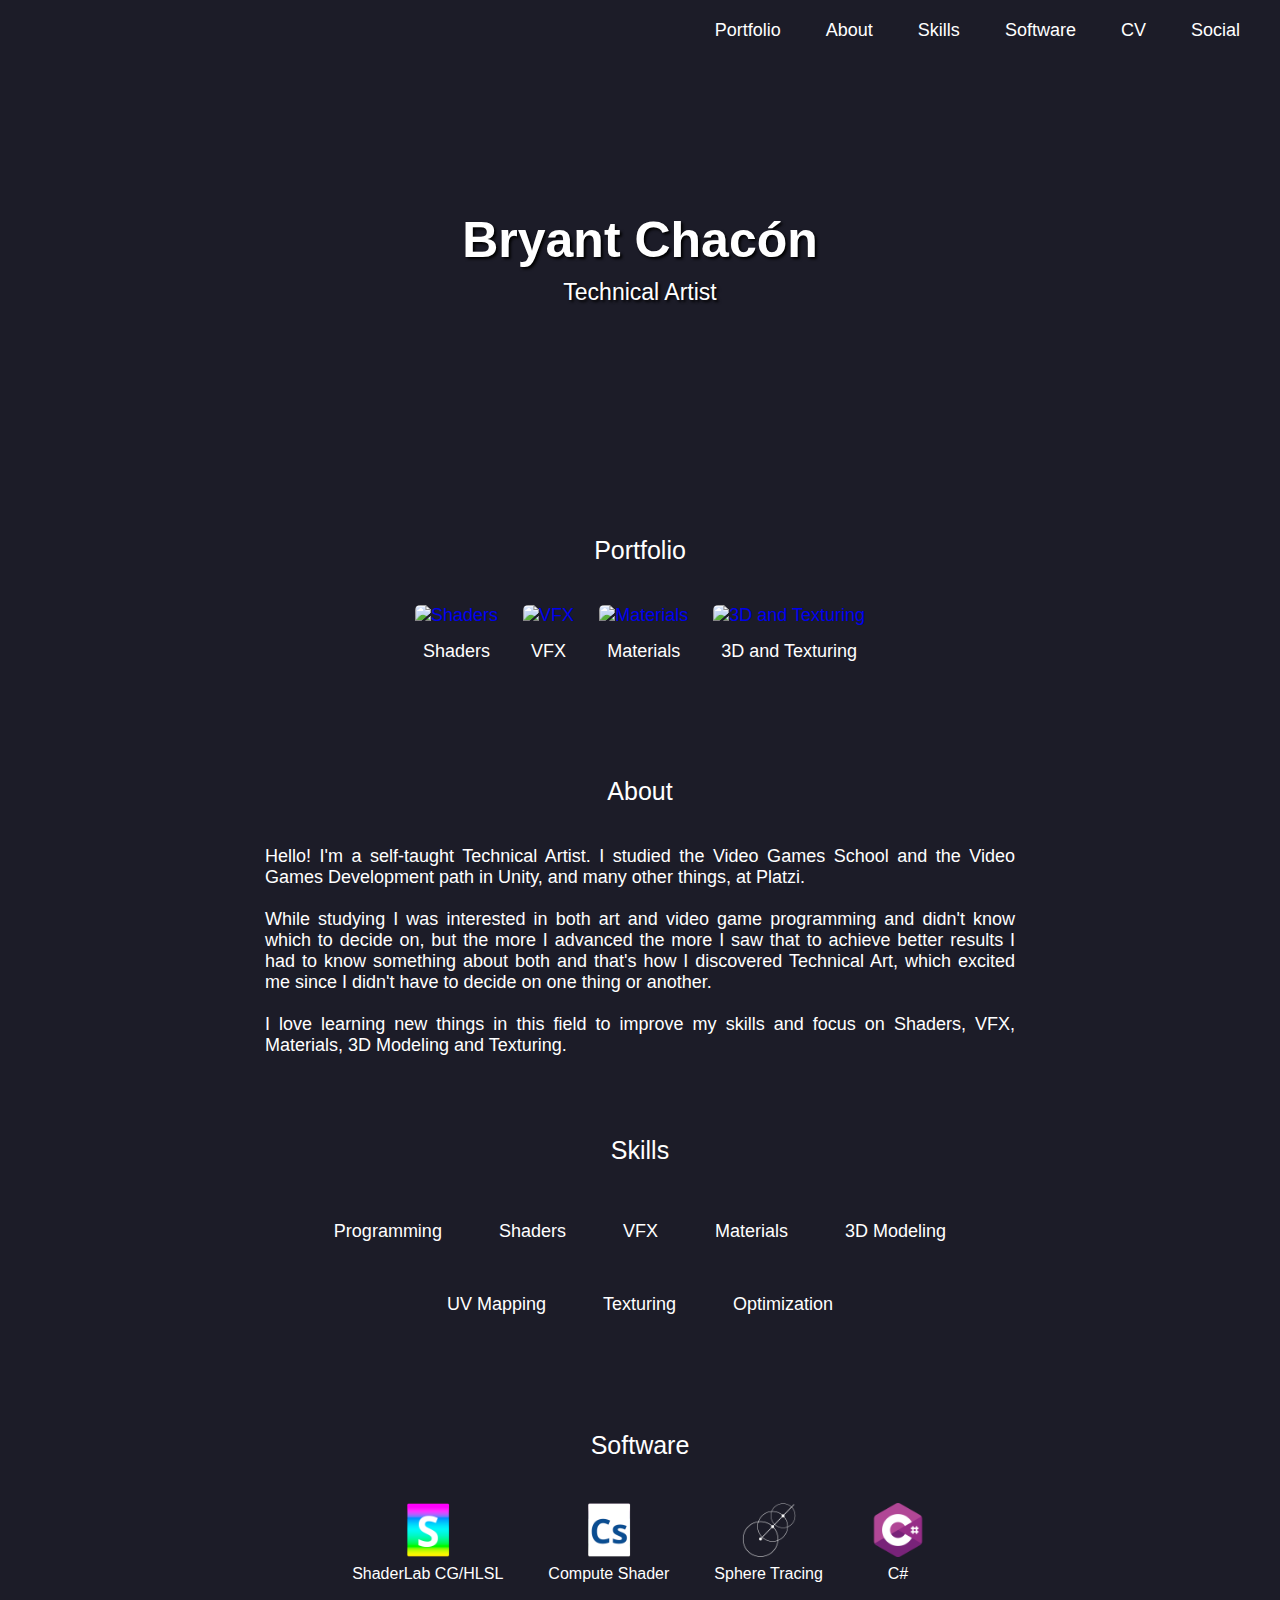
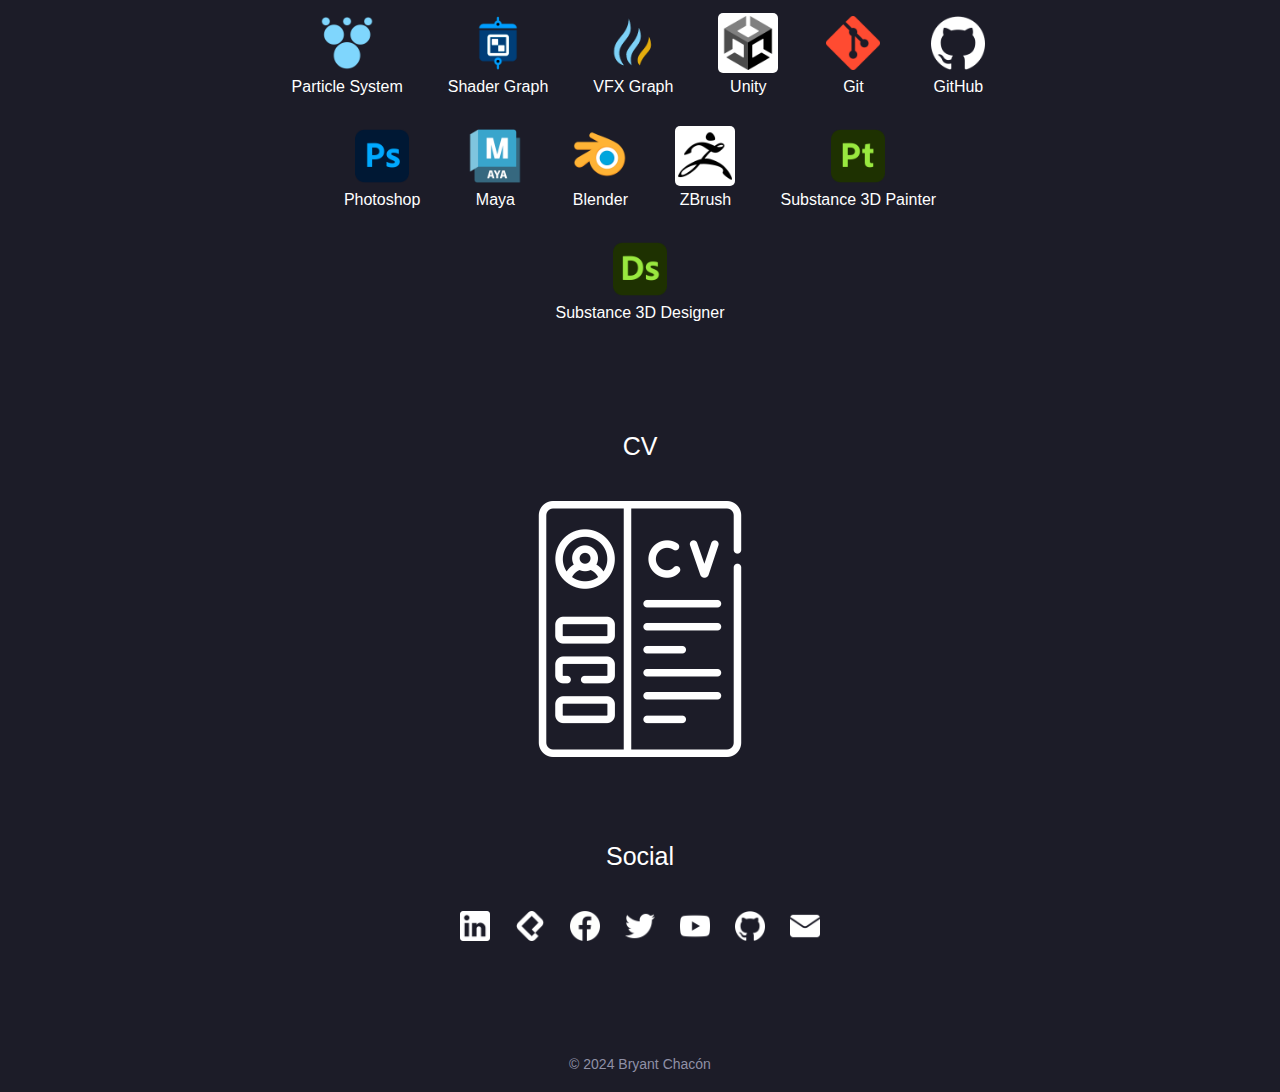
==== index.html @ 727d6a93 "Update" ====
<!DOCTYPE html>
<html lang="en">
<head>
    <meta charset="UTF-8">
    <meta name="description" content="Bryant Chacón Technical Artist Portfolio.">
    <meta name="robots" content="index, follow">
    <title>Bryant Chacón - Technical Artist</title>
    <link rel="shortcut icon" href="./images/favicon.png" type="image/x-icon">
    <meta name="viewport" content="width=device-width, initial-scale=1.0">
    <link rel="stylesheet" href="./style.css">
</head>
<body>
    <header>
        <nav>
            <ul class="main-nav">
                <!-- <li class="main-nav__item"><a href="https://www.bryantchacon.com/">Home</a></li>
                <li class="main-nav__item"><a href="./blog.html">Blog</a></li> -->
                <li class="main-nav__item"><a href="#Portfolio">Portfolio</a></li>
                <li class="main-nav__item"><a href="#About">About</a></li>
                <li class="main-nav__item"><a href="#Skills">Skills</a></li>
                <li class="main-nav__item"><a href="#Software">Software</a></li>
                <li class="main-nav__item"><a href="#CV">CV</a></li>
                <li class="main-nav__item"><a href="#Social">Social</a></li>
            </ul>
        </nav>
        <div class="name-and-description">
            <h1 class="name">Bryant Chacón</h1>
            <h2 class="description">Technical Artist</h2>
        </div>
    </header>
    <main>
        <section id="Portfolio" class="portfolio">
            <h2 class="title">Portfolio</h2>
            <ul class="artstation-sections">
                <li class="artstation-sections__item"><figure><a href="https://www.artstation.com/bryantchacon/albums/6205966" target="_blank"><img src="https://cdnb.artstation.com/p/assets/videos/images/060/051/539/small_square/bryant-chacon-maxresdefault.jpg?1677705516" alt="Shaders"></a><figcaption>Shaders</figcaption></figure></li>
                <li class="artstation-sections__item"><figure><a href="https://www.artstation.com/bryantchacon/albums/6205967" target="_blank"><img src="https://cdna.artstation.com/p/assets/videos/images/067/923/754/small_square/bryant-chacon-maxresdefault.jpg?1696540681" alt="VFX"></a><figcaption>VFX</figcaption></figure></li>
                <li class="artstation-sections__item"><figure><a href="https://www.artstation.com/bryantchacon/albums/6205972" target="_blank"><img src="https://cdnb.artstation.com/p/assets/covers/images/074/858/031/small_square/bryant-chacon-bryant-chacon-thumbnail.jpg?1713166849" alt="Materials"></a><figcaption>Materials</figcaption></figure></li>
                <li class="artstation-sections__item"><figure><a href="https://www.artstation.com/bryantchacon/albums/6205969" target="_blank"><img src="https://cdna.artstation.com/p/assets/images/images/049/310/326/small_square/bryant-chacon-1.jpg?1652198399" alt="3D and Texturing"></a><figcaption>3D and Texturing</figcaption></figure></li>
            </ul>
        </section>
        <section id="About" class="about">
            <h2 class="title">About</h2>
            <p>
                Hello! I'm a self-taught Technical Artist. I studied the Video Games School and the Video Games Development path in Unity, and many other things, at Platzi.
            </p>
            <br>
            <p>
                While studying I was interested in both art and video game programming and didn't know which to decide on, but the more I advanced the more I saw that to achieve better results I had to know something about both and that's how I discovered Technical Art, which excited me since I didn't have to decide on one thing or another.
            </p>
            <br>
            <p>
                I love learning new things in this field to improve my skills and focus on Shaders, VFX, Materials, 3D Modeling and Texturing.
            </p>
        </section>
        <section id="Skills" class="skills">
            <h2 class="title">Skills</h2>
            <ul>
                <li class="skills__item">Programming</li>
                <li class="skills__item">Shaders</li>
                <li class="skills__item">VFX</li>
                <li class="skills__item">Materials</li>
                <li class="skills__item">3D Modeling</li>
                <li class="skills__item">UV Mapping</li>
                <li class="skills__item">Texturing</li>
                <li class="skills__item">Optimization</li>
            </ul>
        </section>
        <section id="Software" class="software">
            <h2 class="title">Software</h2>
            <ul>
                <li class="software__item"><figure class="shader"><img src="./images/shader_file.png" alt="ShaderLab" title="ShaderLab"><figcaption>ShaderLab CG/HLSL</figcaption></figure></li>
                <li class="software__item"><figure class="compute_shader"><img src="./images/compute_shader_file.png" alt="Compute Shader" title="Compute Shader"><figcaption>Compute Shader</figcaption></figure></li>
                <li class="software__item"><figure class="sphere_tracing"><img src="./images/sphere_tracing_logo.png" alt="Sphere Tracing" title="Sphere Tracing"><figcaption>Sphere Tracing</figcaption></figure></li>
                <li class="software__item"><figure class="c#"><img src="./images/c_sharp_logo.png" alt="C#" title="C#"><figcaption>C#</figcaption></figure></li>
                <li class="software__item"><figure class="particle_system"><img src="./images/particle_system_logo.png" alt="Particle System" title="Particle System"><figcaption>Particle System</figcaption></figure></li>
                <li class="software__item"><figure class="shader_graph"><img src="./images/shader_graph_logo.png" alt="Shader Graph" title="Shader Graph"><figcaption>Shader Graph</figcaption></figure></li>
                <li class="software__item"><figure class="vfx_graph"><img src="./images/vfx_graph_logo.png" alt="VFX Graph" title="VFX Graph"><figcaption>VFX Graph</figcaption></figure></li>
                <li class="software__item"><figure class="unity"><img src="./images/unity_logo.png" alt="Unity" title="Unity"><figcaption>Unity</figcaption></figure></li>
                <li class="software__item"><figure class="git"><img src="./images/git_logo.png" alt="Git" title="Git"><figcaption>Git</figcaption></figure></li>
                <li class="software__item"><figure class="github"><img src="./images/github_logo.png" alt="GitHub" title="GitHub"><figcaption>GitHub</figcaption></figure></li>
                <li class="software__item"><figure class="photoshop"><img src="./images/ps_logo.png" alt="Photoshop" title="Photoshop"><figcaption>Photoshop</figcaption></figure></li>
                <li class="software__item"><figure class="maya"><img src="./images/maya_logo.png" alt="Maya" title="Maya"><figcaption>Maya</figcaption></figure></li>
                <li class="software__item"><figure class="blender"><img src="./images/blender_logo.png" alt="Blender" title="Blender"><figcaption>Blender</figcaption></figure></li>
                <li class="software__item"><figure class="zbrush"><img src="./images/zbrush_logo.png" alt="ZBrush" title="ZBrush"><figcaption>ZBrush</figcaption></figure></li>
                <li class="software__item"><figure class="substance_3d_painter"><img src="./images/pt_logo.png" alt="Substance 3D Painter" title="Substance 3D Painter"><figcaption>Substance 3D Painter</figcaption></figure></li>
                <li class="software__item"><figure class="substance_3d_designer"><img src="./images/ds_logo.png" alt="Substance 3D Designer" title="Substance 3D Designer"><figcaption>Substance 3D Designer</figcaption></figure></li>
            </ul>
        </section>
        <section id="CV" class="cv">
            <h2 class="title">CV</h2>
            <figure><a href="https://github.com/bryantchacon/bryantchacon.github.io/blob/main/CV.pdf" target="_blank"><img src="./images/cv_image.png" alt="CV"></a></figure>
        </section>
        <section id="Social" class="social">
            <h2 class="title">Social</h2>
            <ul>
                <li class="social__item"><figure><a href="https://www.linkedin.com/in/bryantchacon/" target="_blank"><img src="./images/linkedin_logo.png" alt="LinkedIn"></a></figure></li>
                <li class="social__item"><figure><a href="https://platzi.com/p/bryantchacon/" target="_blank"><img src="./images/platzi_logo.png" alt="Platzi"></a></figure></li>
                <li class="social__item"><figure><a href="https://www.facebook.com/bryantchacon" target="_blank"><img src="./images/facebook_logo.png" alt="Facebook"></a></figure></li>
                <li class="social__item"><figure><a href="https://twitter.com/bryantchacon_" target="_blank"><img src="./images/twitter_logo.png" alt="Twitter"></a></figure></li>
                <li class="social__item"><figure><a href="https://www.youtube.com/@bryantchacon_" target="_blank"><img src="./images/youtube_logo.png" alt="YouTube"></a></figure></li>
                <li class="social__item"><figure><a href="https://github.com/bryantchacon" target="_blank"><img src="./images/github_logo.png" alt="GitHub"></a></figure></li>
                <li class="social__item"><figure><a href="mailto:bryantchaconcontact@gmail.com?"><img src="./images/mail_logo.png" alt="email"></a></figure></li>
            </ul>
        </section>
    </main>
    <footer>
        <p>© 2024 Bryant Chacón</p>
    </footer>
</body>
</html>
---- style.css ----
* {
    box-sizing: border-box;
    padding: 0;
    margin: 0;
    text-decoration: none;
    list-style: none;
}

:root {
    --text-color: #FFFFFF;
    --hover-color: #33B1FF;
    --display: inline-block;
}

html {
    background-color: #1C1C28;
    font-family: -apple-system, BlinkMacSystemFont, Segoe UI, Roboto, Oxygen, Ubuntu, Cantarell, Open Sans, Helvetica Neue, sans-serif;
    color: var(--text-color);
    font-size: 18px;
    text-align: center;
}

.main-nav {
    text-align: right;
}

.main-nav__item {
    display: var(--display);
    padding: 20px 20px;
}

.main-nav:last-child {
    padding-right: 20px;
}

.main-nav__item a {
    color: var(--text-color);
}

.main-nav__item a:hover {
    color: var(--hover-color);
}

.name-and-description {
    background-image: url(https://cdna.artstation.com/p/users/covers/000/872/214/default/f28c49b073f24c18760f17a1e3e57690.jpg);
    background-repeat: no-repeat;
    background-position: center 0;
    text-shadow: 2px 2px 3px black;
    padding: 150px 0;
}

.name-and-description, .portfolio, .perfil, .about, .skills, .software, .cv, .social {
    margin-bottom: 60px;
}

.name {
    font-size: 50px;
    padding-bottom: 10px;
    font-weight: 700;
}

.description {
    font-size: 23px;
    font-weight: normal;
}

.title {
    font-size: 25px;
    font-weight: normal;
    padding-top: 20px;
    margin-bottom: 40px;
}

.posts_tittle_text {
    font-size: 40px;
    padding-top: 20px;
    margin-bottom: 40px;
    font-weight: 700;
}

.posts ul {
    max-width: 1270px;
    margin: 0 auto;
}

.artstation-sections__item, .posts-sections__item {
    display: var(--display);
}

.artstation-sections figure, .posts-sections figure {
    margin: 0 10px;
}

.artstation-sections img {
    width: 300px;
    margin-bottom: 15px;
    border-radius: 5px;
}

.posts-sections__item {
    margin-bottom: 40px;
}

.posts-sections img {
    width: 280px;
    height: 210px;
    border-radius: 5px;
    margin-bottom: 15px;
}

.about p, .skills ul, .software ul {
    max-width: 750px;
    margin: 0 auto;
}

.about p {
    text-align: justify;
}

.skills__item {
    padding: 16px;
    margin: 0 10px 20px;
    display: var(--display);
}

.sphere_tracing img, .github img, .cv img, .social__item img {
    filter: invert(1);
}

.unity img, .zbrush img {
    background-color: var(--text-color);
}

.software__item {
    margin: 0 20px;
    margin-bottom: 30px;
    display: var(--display);
}

.software__item img {
    padding: 3px;
    width: 60px;
    border-radius: 5px;
}

.software__item figcaption {
    font-size: 16px;
}

.cv img {
    width: 256px;
}

.social__item {
    display: var(--display);
    margin: 0 10px;
    margin-bottom: 10px;
}

.social__item img {
    width: 30px;
}

footer {
    font-size: 14px;
    padding-top: 40px;
    padding-bottom: 20px;
}

footer p {
    color: #8F90A6;
}

@media (max-width: 559px) {
    .main-nav {
        padding-top: 20px;
    }
    
    .main-nav__item {
        padding-top: 0;
    }
}

@media (max-width: 644px) {
    .artstation-sections img {
        width: 380px;
    }

    .posts-sections img {
        width: 420px;
        height: 350px;
    }
}

@media (max-width: 780px) {
    .about p {
        margin: 0 15px;
    }
}

@media (max-width: 1100px) {
    .main-nav {
        text-align: center;
    }
    
    .main-nav:last-child {
        padding-right: 0;
    }
}

@media (max-width: 1294px) {
    .artstation-sections__item {
        margin-bottom: 35px;
    }
}
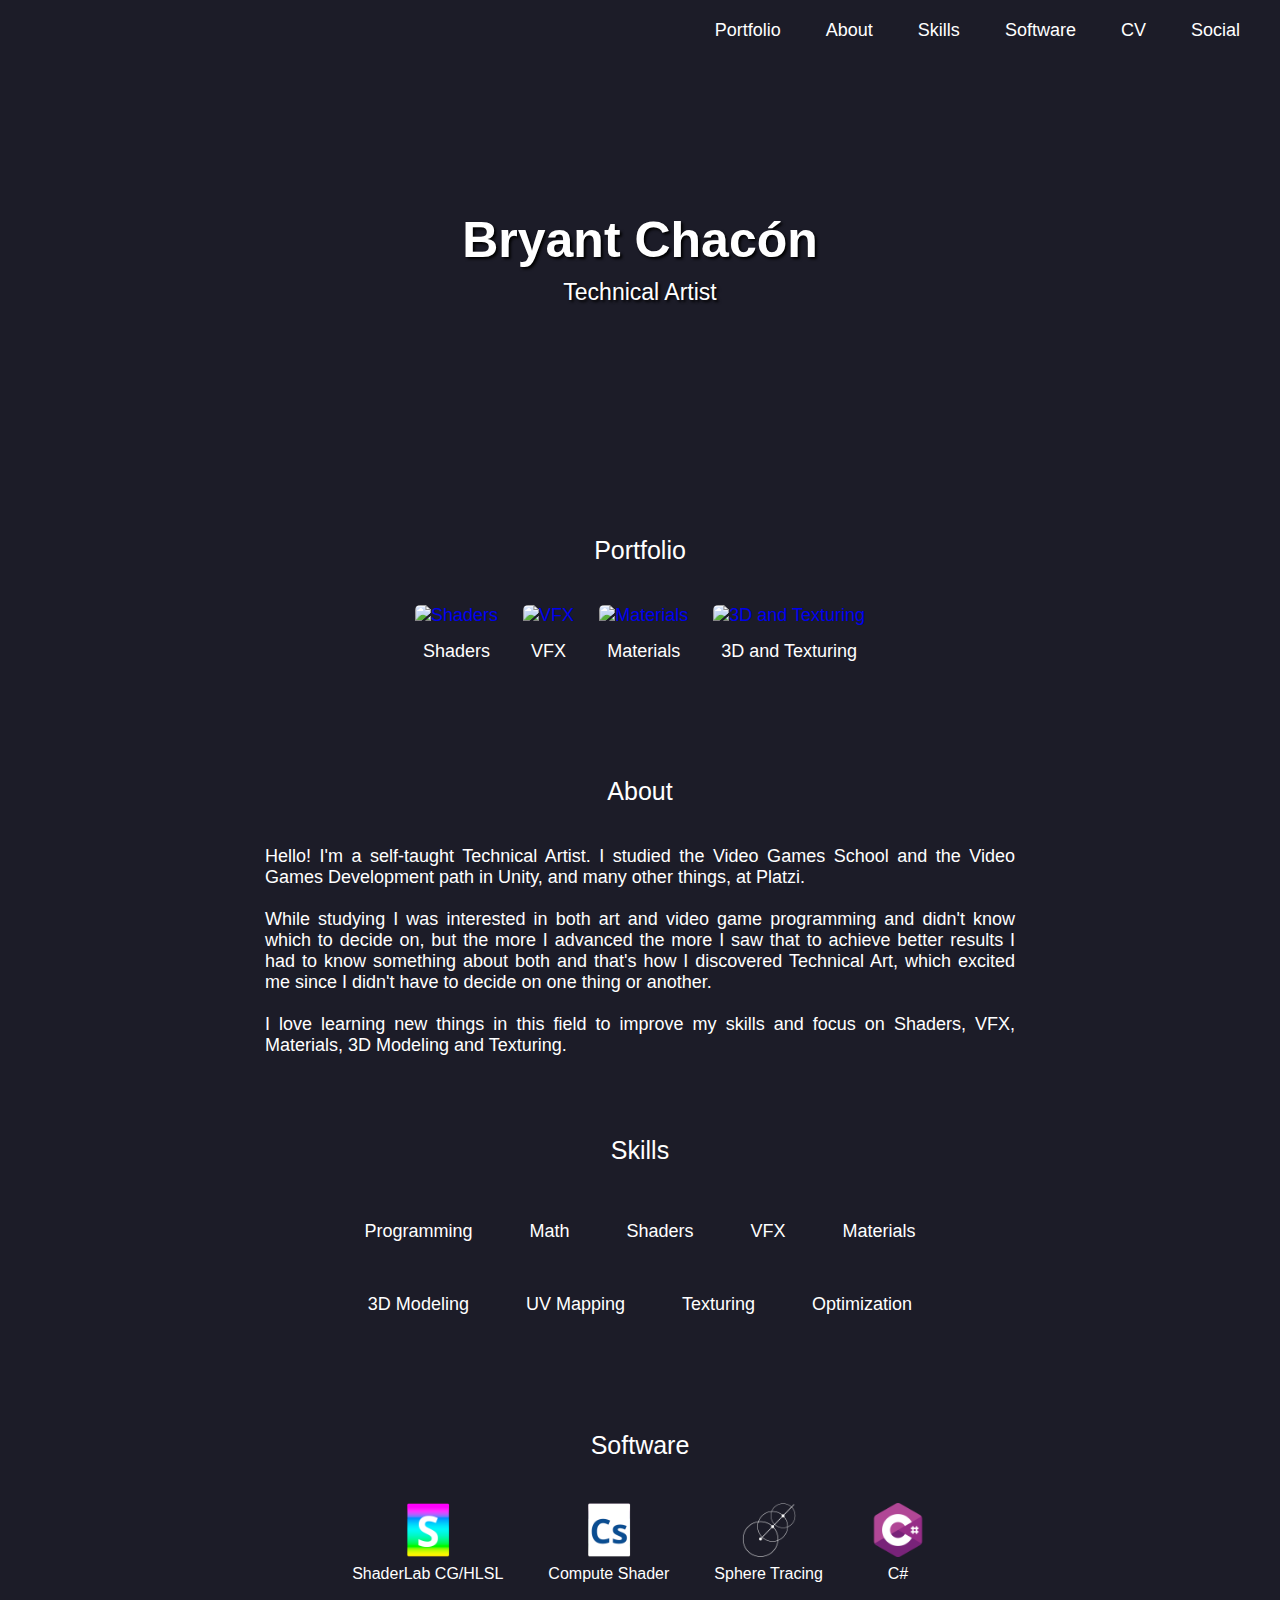
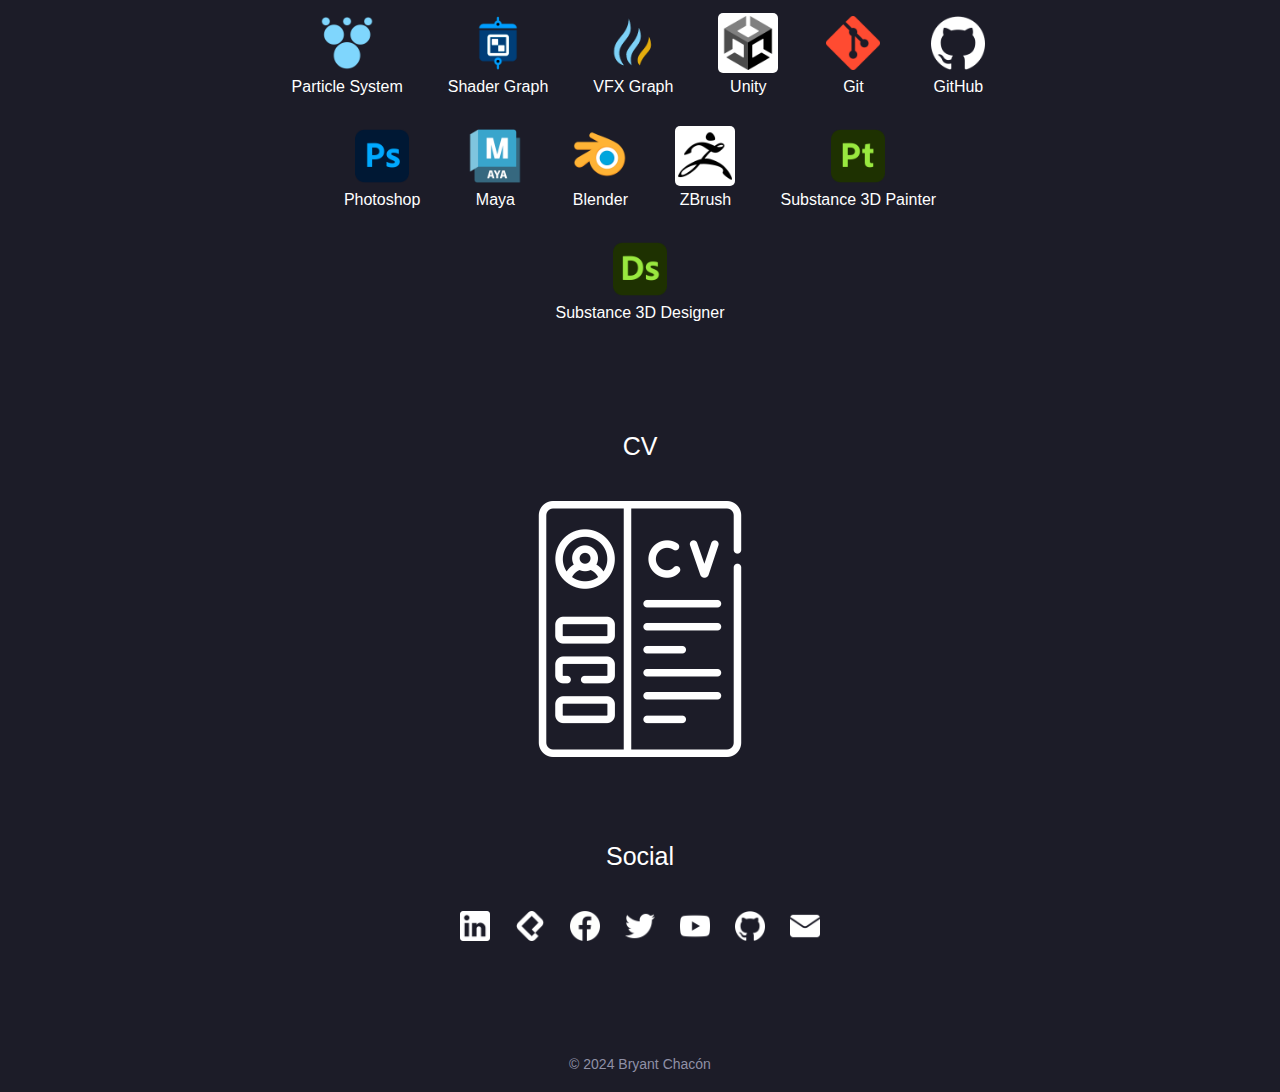
==== commit 350ae754: "Update" ====
--- a/index.html
+++ b/index.html
@@ -56,6 +56,7 @@
             <h2 class="title">Skills</h2>
             <ul>
                 <li class="skills__item">Programming</li>
+                <li class="skills__item">Math</li>
                 <li class="skills__item">Shaders</li>
                 <li class="skills__item">VFX</li>
                 <li class="skills__item">Materials</li>
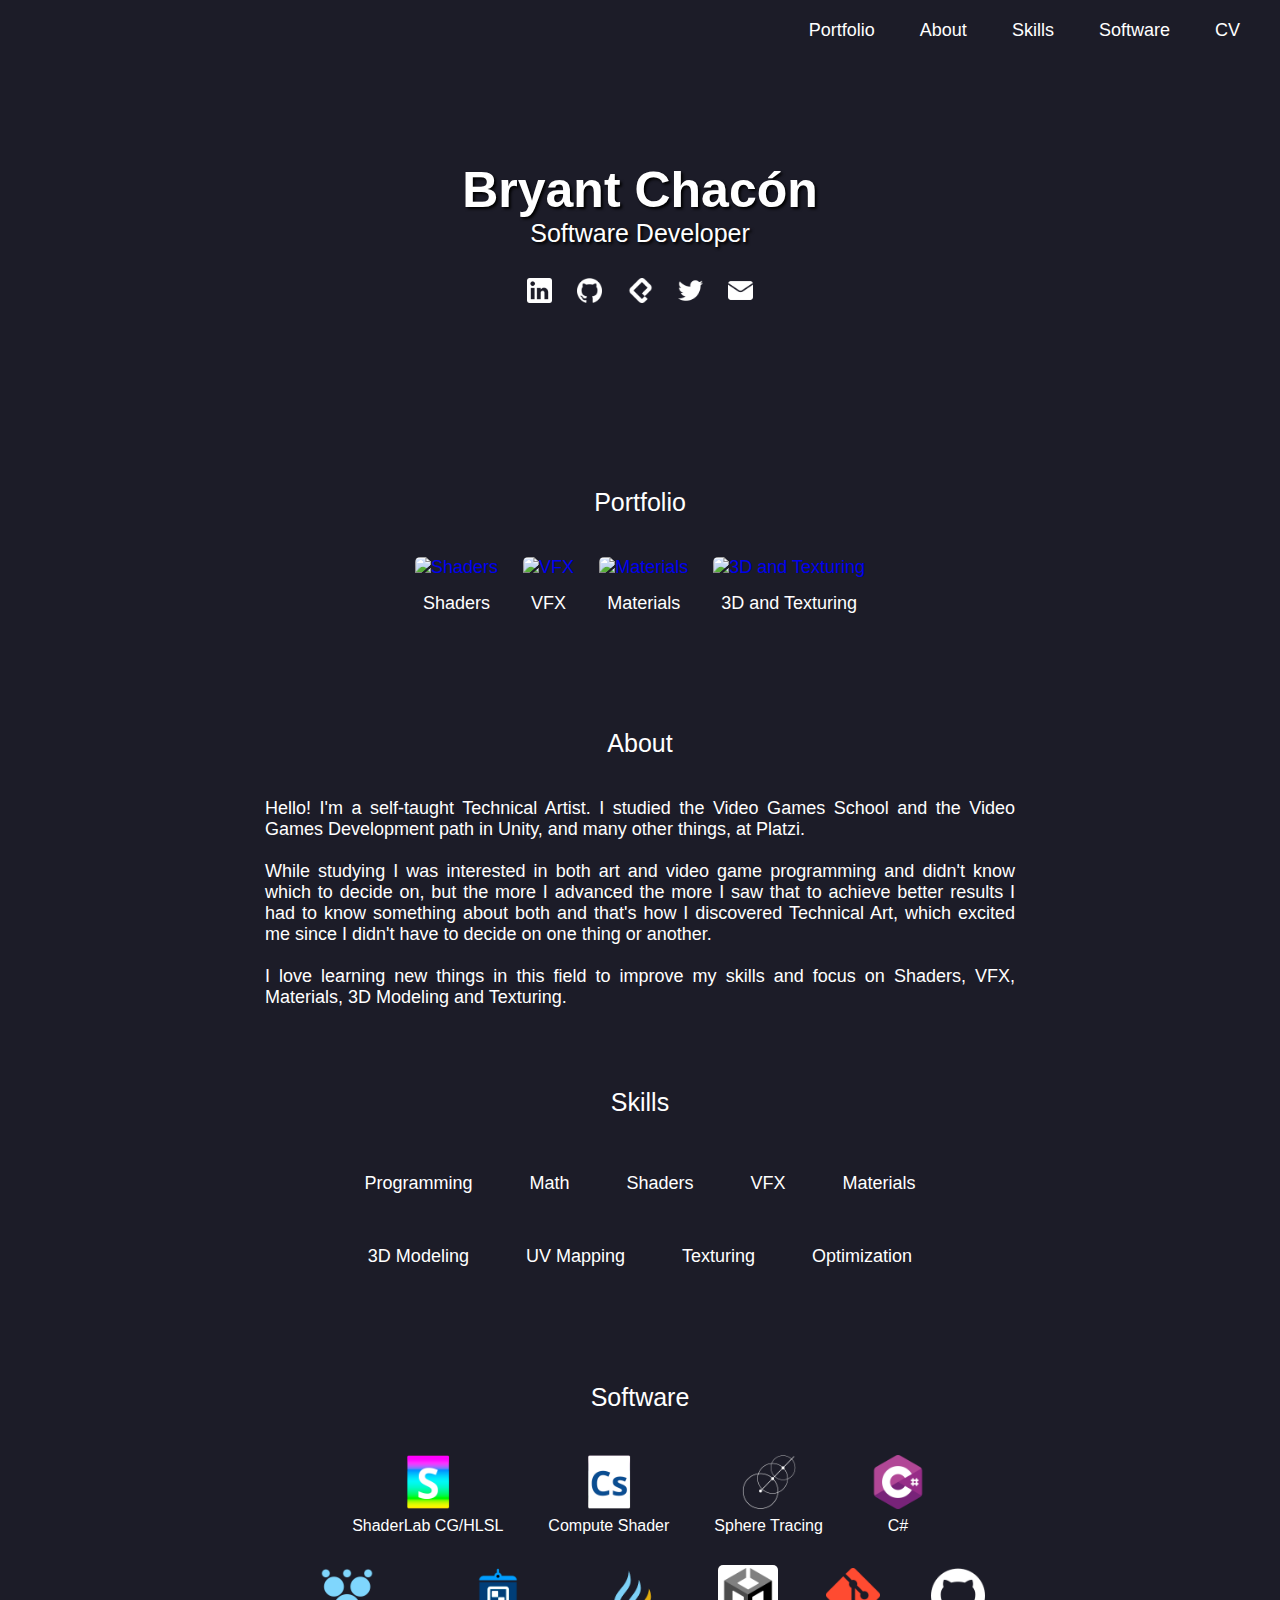
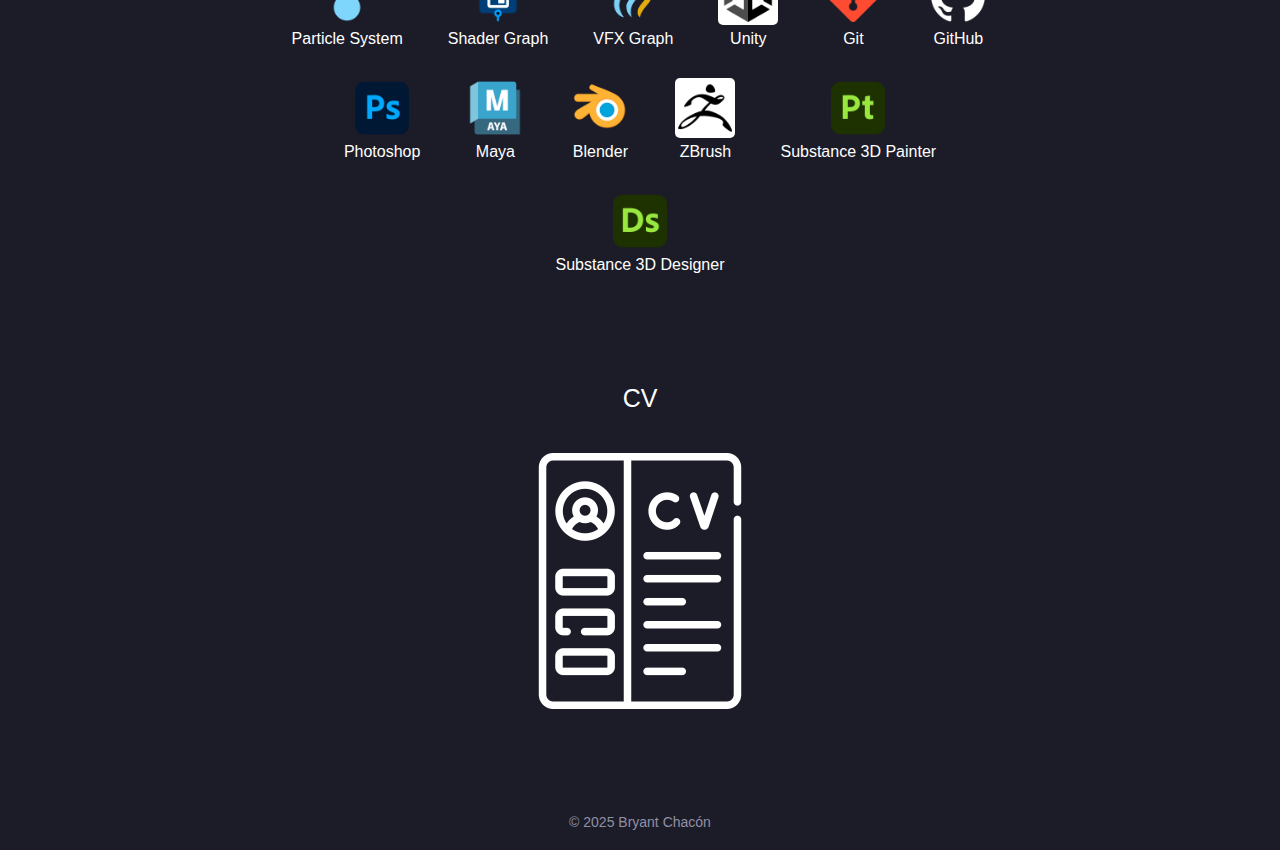
==== commit a675c72b: "Socials updated" ====
--- a/index.html
+++ b/index.html
@@ -20,12 +20,22 @@
                 <li class="main-nav__item"><a href="#Skills">Skills</a></li>
                 <li class="main-nav__item"><a href="#Software">Software</a></li>
                 <li class="main-nav__item"><a href="#CV">CV</a></li>
-                <li class="main-nav__item"><a href="#Social">Social</a></li>
             </ul>
         </nav>
         <div class="name-and-description">
             <h1 class="name">Bryant Chacón</h1>
-            <h2 class="description">Technical Artist</h2>
+            <h2 class="description">Software Developer</h2>
+            <section id="Social" class="social">
+                <ul>
+                    <li class="social__item"><figure><a href="https://www.linkedin.com/in/bryantchacon/" target="_blank"><img src="./images/linkedin_logo.png" alt="LinkedIn"></a></figure></li>
+                    <li class="social__item"><figure><a href="https://github.com/bryantchacon" target="_blank"><img src="./images/github_logo.png" alt="GitHub"></a></figure></li>
+                    <li class="social__item"><figure><a href="https://platzi.com/p/bryantchacon/" target="_blank"><img src="./images/platzi_logo.png" alt="Platzi"></a></figure></li>
+                    <!-- <li class="social__item"><figure><a href="https://www.facebook.com/bryantchacon" target="_blank"><img src="./images/facebook_logo.png" alt="Facebook"></a></figure></li> -->
+                    <li class="social__item"><figure><a href="https://twitter.com/bryantchacon_" target="_blank"><img src="./images/twitter_logo.png" alt="Twitter"></a></figure></li>
+                    <!-- <li class="social__item"><figure><a href="https://www.youtube.com/@bryantchacon_" target="_blank"><img src="./images/youtube_logo.png" alt="YouTube"></a></figure></li> -->
+                    <li class="social__item"><figure><a href="mailto:bryantchaconcontact@gmail.com?"><img src="./images/mail_logo.png" alt="email"></a></figure></li>
+                </ul>
+            </section>
         </div>
     </header>
     <main>
@@ -91,21 +101,9 @@
             <h2 class="title">CV</h2>
             <figure><a href="https://github.com/bryantchacon/bryantchacon.github.io/blob/main/CV.pdf" target="_blank"><img src="./images/cv_image.png" alt="CV"></a></figure>
         </section>
-        <section id="Social" class="social">
-            <h2 class="title">Social</h2>
-            <ul>
-                <li class="social__item"><figure><a href="https://www.linkedin.com/in/bryantchacon/" target="_blank"><img src="./images/linkedin_logo.png" alt="LinkedIn"></a></figure></li>
-                <li class="social__item"><figure><a href="https://platzi.com/p/bryantchacon/" target="_blank"><img src="./images/platzi_logo.png" alt="Platzi"></a></figure></li>
-                <li class="social__item"><figure><a href="https://www.facebook.com/bryantchacon" target="_blank"><img src="./images/facebook_logo.png" alt="Facebook"></a></figure></li>
-                <li class="social__item"><figure><a href="https://twitter.com/bryantchacon_" target="_blank"><img src="./images/twitter_logo.png" alt="Twitter"></a></figure></li>
-                <li class="social__item"><figure><a href="https://www.youtube.com/@bryantchacon_" target="_blank"><img src="./images/youtube_logo.png" alt="YouTube"></a></figure></li>
-                <li class="social__item"><figure><a href="https://github.com/bryantchacon" target="_blank"><img src="./images/github_logo.png" alt="GitHub"></a></figure></li>
-                <li class="social__item"><figure><a href="mailto:bryantchaconcontact@gmail.com?"><img src="./images/mail_logo.png" alt="email"></a></figure></li>
-            </ul>
-        </section>
     </main>
     <footer>
-        <p>© 2024 Bryant Chacón</p>
+        <p>© 2025 Bryant Chacón</p>
     </footer>
 </body>
 </html>--- a/style.css
+++ b/style.css
@@ -46,22 +46,31 @@
     background-repeat: no-repeat;
     background-position: center 0;
     text-shadow: 2px 2px 3px black;
-    padding: 150px 0;
-}
-
-.name-and-description, .portfolio, .perfil, .about, .skills, .software, .cv, .social {
+    padding: 100px 0;
+}
+
+.social__item {
+    display: var(--display);
+    margin: 0 10px;
+}
+
+.social__item img {
+    width: 25px;
+}
+
+.name-and-description, .portfolio, .perfil, .about, .skills, .software, .cv {
     margin-bottom: 60px;
 }
 
 .name {
     font-size: 50px;
-    padding-bottom: 10px;
     font-weight: 700;
 }
 
 .description {
-    font-size: 23px;
+    font-size: 25px;
     font-weight: normal;
+    padding-bottom: 30px;
 }
 
 .title {
@@ -151,16 +160,6 @@
     width: 256px;
 }
 
-.social__item {
-    display: var(--display);
-    margin: 0 10px;
-    margin-bottom: 10px;
-}
-
-.social__item img {
-    width: 30px;
-}
-
 footer {
     font-size: 14px;
     padding-top: 40px;
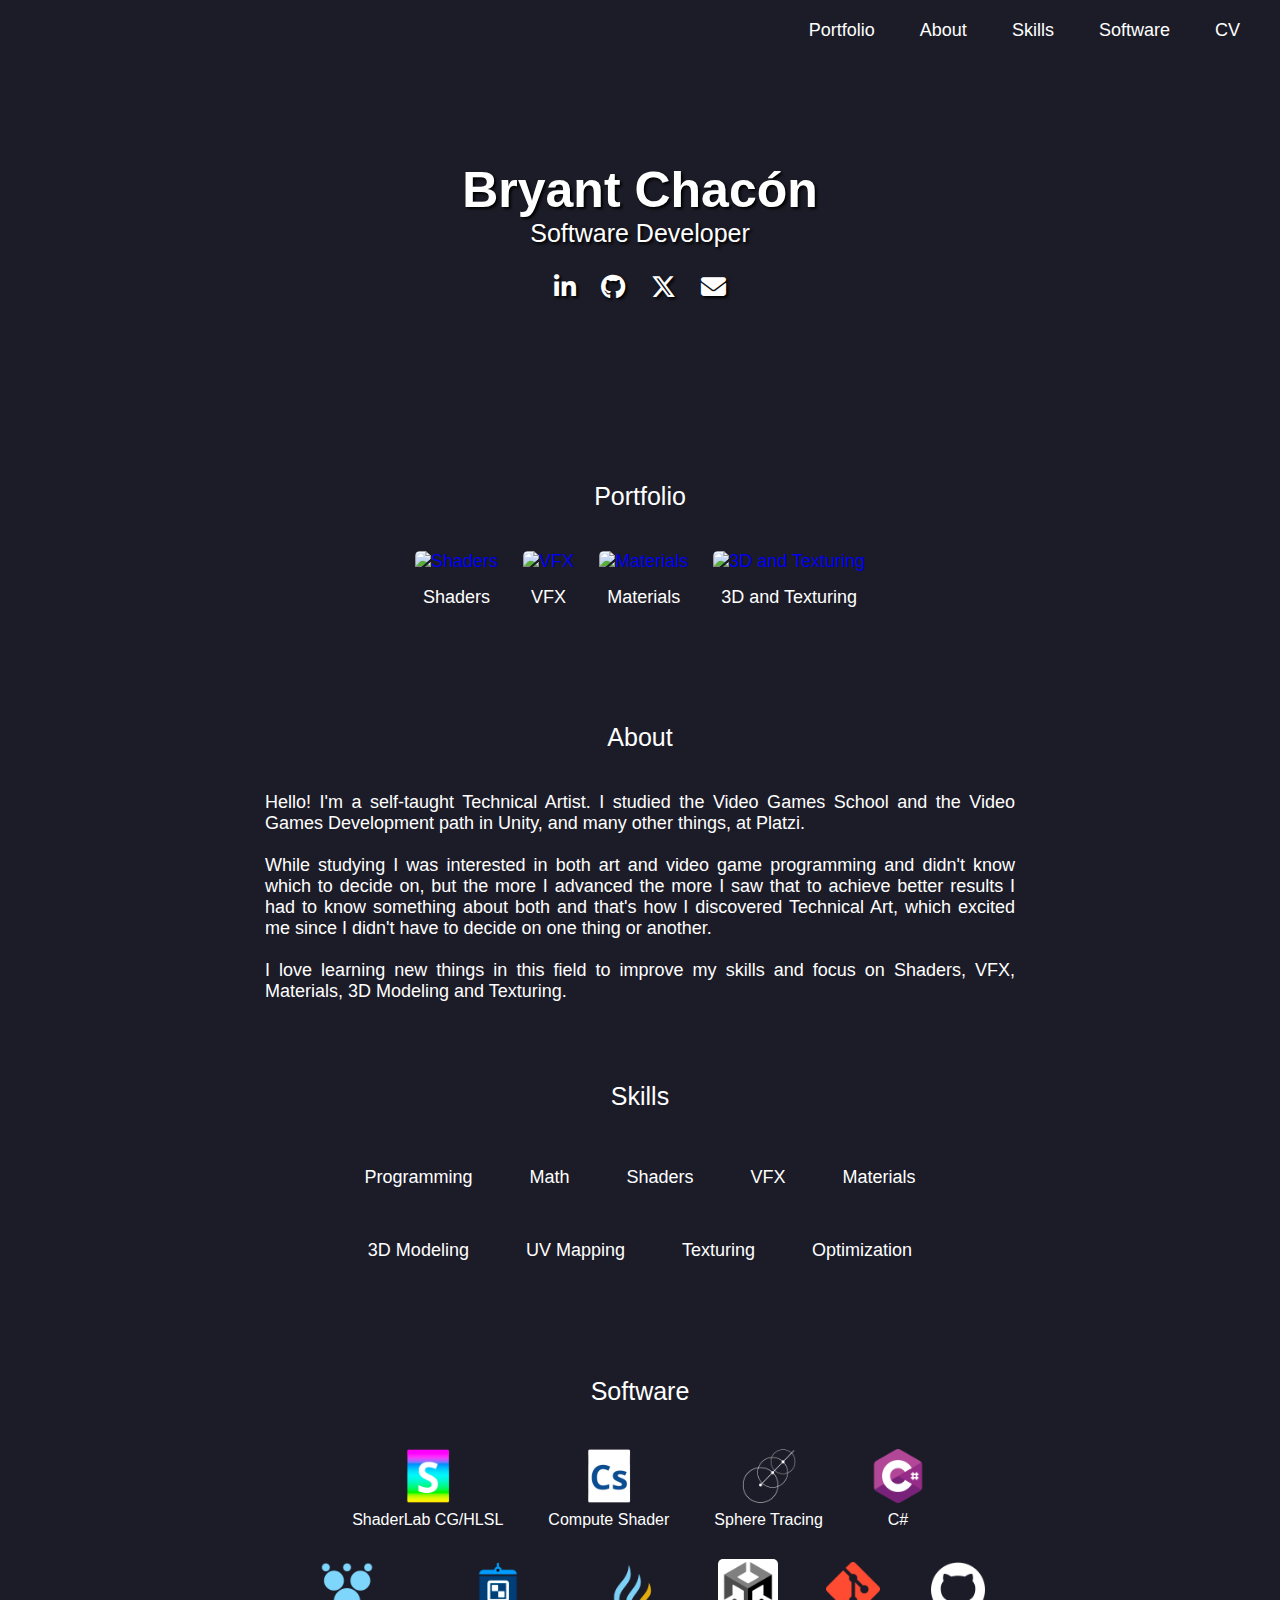
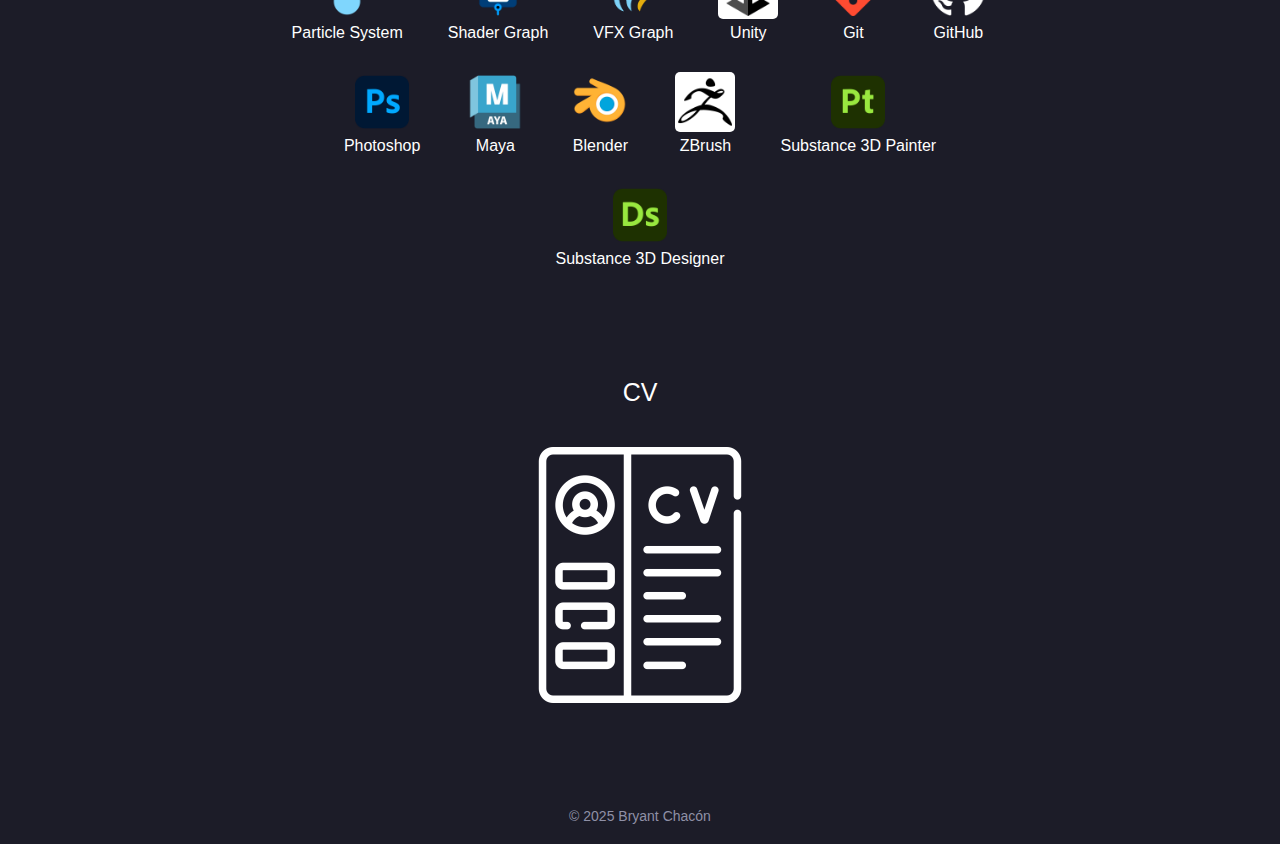
==== commit b3d53295: "Social images to vector" ====
--- a/index.html
+++ b/index.html
@@ -2,12 +2,13 @@
 <html lang="en">
 <head>
     <meta charset="UTF-8">
-    <meta name="description" content="Bryant Chacón Technical Artist Portfolio.">
+    <meta name="description" content="Bryant Chacón Software Developer Portfolio.">
     <meta name="robots" content="index, follow">
-    <title>Bryant Chacón - Technical Artist</title>
+    <title>Bryant Chacón - Software Developer</title>
     <link rel="shortcut icon" href="./images/favicon.png" type="image/x-icon">
     <meta name="viewport" content="width=device-width, initial-scale=1.0">
     <link rel="stylesheet" href="./style.css">
+    <link href="https://cdnjs.cloudflare.com/ajax/libs/font-awesome/6.7.2/css/all.min.css" rel="stylesheet">
 </head>
 <body>
     <header>
@@ -27,13 +28,13 @@
             <h2 class="description">Software Developer</h2>
             <section id="Social" class="social">
                 <ul>
-                    <li class="social__item"><figure><a href="https://www.linkedin.com/in/bryantchacon/" target="_blank"><img src="./images/linkedin_logo.png" alt="LinkedIn"></a></figure></li>
-                    <li class="social__item"><figure><a href="https://github.com/bryantchacon" target="_blank"><img src="./images/github_logo.png" alt="GitHub"></a></figure></li>
-                    <li class="social__item"><figure><a href="https://platzi.com/p/bryantchacon/" target="_blank"><img src="./images/platzi_logo.png" alt="Platzi"></a></figure></li>
+                    <li class="social__item"><figure><a href="https://www.linkedin.com/in/bryantchacon/" target="_blank"><i class="fa-brands fa-linkedin-in" alt="LinkedIn"></i></a></figure></li>
+                    <li class="social__item"><figure><a href="https://github.com/bryantchacon" target="_blank"><i class="fa-brands fa-github" alt="GitHub"></i></a></figure></li>
+                    <li class="social__item"><figure><a href="https://x.com/bryantchacon_" target="_blank"><i class="fa-brands fa-x-twitter" alt="X-Twitter"></i></a></figure></li>
+                    <li class="social__item"><figure><a href="mailto:bryantchaconcontact@gmail.com?"><i class="fa-solid fa-envelope" alt="email"></i></a></figure></li>
+                    <!-- <li class="social__item"><figure><a href="https://platzi.com/p/bryantchacon/" target="_blank"><img src="./images/platzi_logo.png" alt="Platzi"></a></figure></li> -->
                     <!-- <li class="social__item"><figure><a href="https://www.facebook.com/bryantchacon" target="_blank"><img src="./images/facebook_logo.png" alt="Facebook"></a></figure></li> -->
-                    <li class="social__item"><figure><a href="https://twitter.com/bryantchacon_" target="_blank"><img src="./images/twitter_logo.png" alt="Twitter"></a></figure></li>
                     <!-- <li class="social__item"><figure><a href="https://www.youtube.com/@bryantchacon_" target="_blank"><img src="./images/youtube_logo.png" alt="YouTube"></a></figure></li> -->
-                    <li class="social__item"><figure><a href="mailto:bryantchaconcontact@gmail.com?"><img src="./images/mail_logo.png" alt="email"></a></figure></li>
                 </ul>
             </section>
         </div>
--- a/style.css
+++ b/style.css
@@ -39,6 +39,7 @@
 
 .main-nav__item a:hover {
     color: var(--hover-color);
+    transition: color 0.3s;    
 }
 
 .name-and-description {
@@ -54,8 +55,15 @@
     margin: 0 10px;
 }
 
-.social__item img {
-    width: 25px;
+.social__item a {
+    font-size: 25px;
+    font-weight: normal;
+    color: white;
+}
+
+.social__item a:hover {
+    color: var(--hover-color);
+    transition: color 0.3s;
 }
 
 .name-and-description, .portfolio, .perfil, .about, .skills, .software, .cv {
@@ -70,7 +78,7 @@
 .description {
     font-size: 25px;
     font-weight: normal;
-    padding-bottom: 30px;
+    padding-bottom: 25px;
 }
 
 .title {
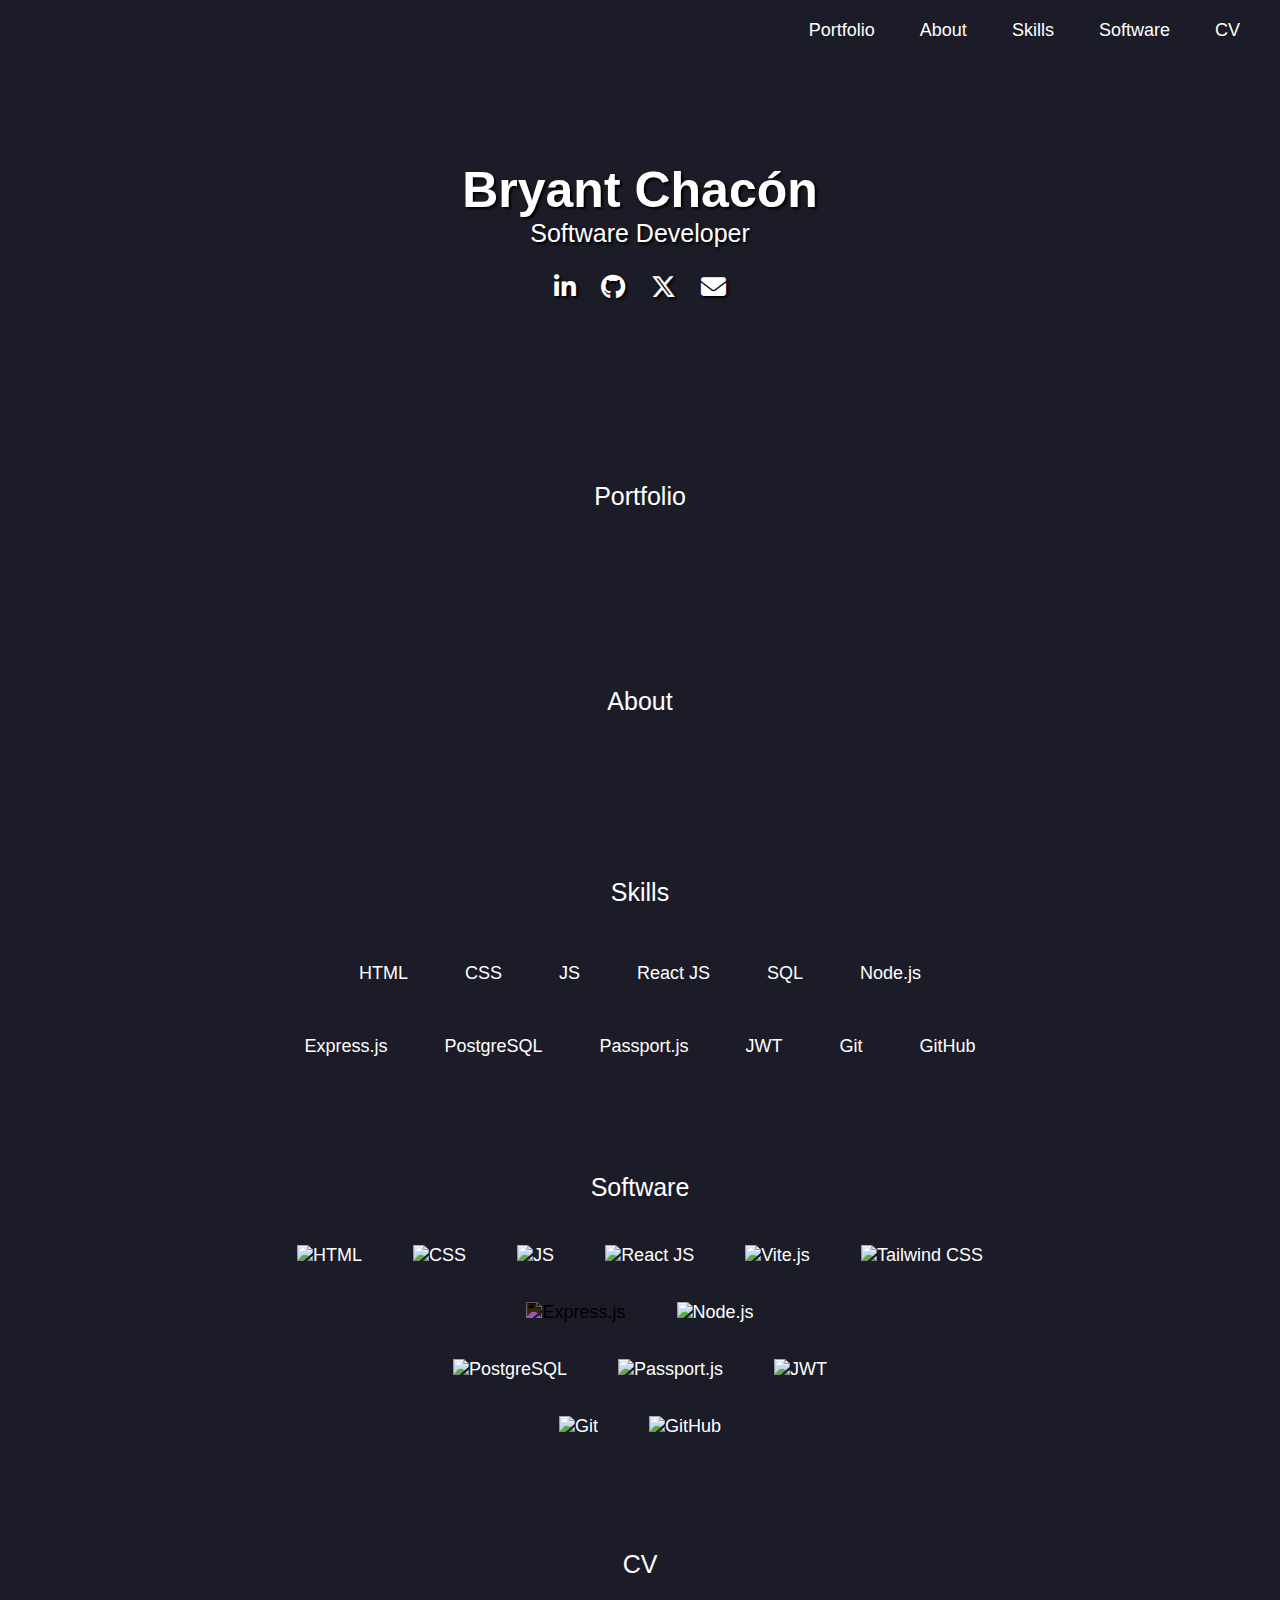
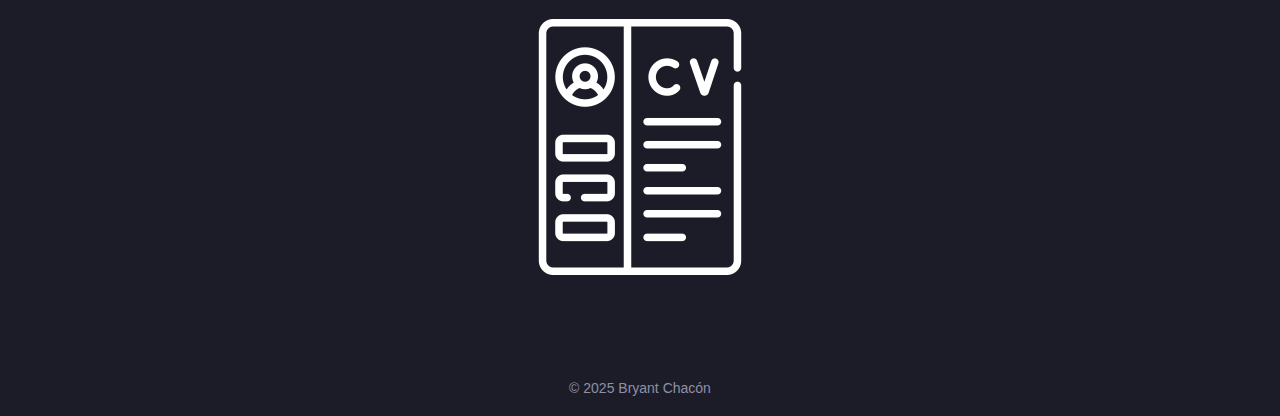
==== commit 6034bddd: "New career" ====
--- a/index.html
+++ b/index.html
@@ -5,7 +5,7 @@
     <meta name="description" content="Bryant Chacón Software Developer Portfolio.">
     <meta name="robots" content="index, follow">
     <title>Bryant Chacón - Software Developer</title>
-    <link rel="shortcut icon" href="./images/favicon.png" type="image/x-icon">
+    <link rel="icon" type="image/svg+xml" href="./images/favicon.svg">
     <meta name="viewport" content="width=device-width, initial-scale=1.0">
     <link rel="stylesheet" href="./style.css">
     <link href="https://cdnjs.cloudflare.com/ajax/libs/font-awesome/6.7.2/css/all.min.css" rel="stylesheet">
@@ -14,8 +14,6 @@
     <header>
         <nav>
             <ul class="main-nav">
-                <!-- <li class="main-nav__item"><a href="https://www.bryantchacon.com/">Home</a></li>
-                <li class="main-nav__item"><a href="./blog.html">Blog</a></li> -->
                 <li class="main-nav__item"><a href="#Portfolio">Portfolio</a></li>
                 <li class="main-nav__item"><a href="#About">About</a></li>
                 <li class="main-nav__item"><a href="#Skills">Skills</a></li>
@@ -28,13 +26,10 @@
             <h2 class="description">Software Developer</h2>
             <section id="Social" class="social">
                 <ul>
-                    <li class="social__item"><figure><a href="https://www.linkedin.com/in/bryantchacon/" target="_blank"><i class="fa-brands fa-linkedin-in" alt="LinkedIn"></i></a></figure></li>
-                    <li class="social__item"><figure><a href="https://github.com/bryantchacon" target="_blank"><i class="fa-brands fa-github" alt="GitHub"></i></a></figure></li>
-                    <li class="social__item"><figure><a href="https://x.com/bryantchacon_" target="_blank"><i class="fa-brands fa-x-twitter" alt="X-Twitter"></i></a></figure></li>
-                    <li class="social__item"><figure><a href="mailto:bryantchaconcontact@gmail.com?"><i class="fa-solid fa-envelope" alt="email"></i></a></figure></li>
-                    <!-- <li class="social__item"><figure><a href="https://platzi.com/p/bryantchacon/" target="_blank"><img src="./images/platzi_logo.png" alt="Platzi"></a></figure></li> -->
-                    <!-- <li class="social__item"><figure><a href="https://www.facebook.com/bryantchacon" target="_blank"><img src="./images/facebook_logo.png" alt="Facebook"></a></figure></li> -->
-                    <!-- <li class="social__item"><figure><a href="https://www.youtube.com/@bryantchacon_" target="_blank"><img src="./images/youtube_logo.png" alt="YouTube"></a></figure></li> -->
+                    <li class="social__item"><a href="https://www.linkedin.com/in/bryantchacon/" target="_blank" aria-label="LinkedIn"><i class="fa-brands fa-linkedin-in"></i></a></li>
+                    <li class="social__item"><a href="https://github.com/bryantchacon" target="_blank" aria-label="GitHub"><i class="fa-brands fa-github"></i></a></li>
+                    <li class="social__item"><a href="https://x.com/bryantchacon_" target="_blank" aria-label="X-Twitter"><i class="fa-brands fa-x-twitter"></i></a></li>
+                    <li class="social__item"><a href="mailto:bryantchaconcontact@gmail.com?" aria-label="email"><i class="fa-solid fa-envelope"></i></a></li>
                 </ul>
             </section>
         </div>
@@ -42,60 +37,71 @@
     <main>
         <section id="Portfolio" class="portfolio">
             <h2 class="title">Portfolio</h2>
-            <ul class="artstation-sections">
-                <li class="artstation-sections__item"><figure><a href="https://www.artstation.com/bryantchacon/albums/6205966" target="_blank"><img src="https://cdnb.artstation.com/p/assets/videos/images/060/051/539/small_square/bryant-chacon-maxresdefault.jpg?1677705516" alt="Shaders"></a><figcaption>Shaders</figcaption></figure></li>
-                <li class="artstation-sections__item"><figure><a href="https://www.artstation.com/bryantchacon/albums/6205967" target="_blank"><img src="https://cdna.artstation.com/p/assets/videos/images/067/923/754/small_square/bryant-chacon-maxresdefault.jpg?1696540681" alt="VFX"></a><figcaption>VFX</figcaption></figure></li>
-                <li class="artstation-sections__item"><figure><a href="https://www.artstation.com/bryantchacon/albums/6205972" target="_blank"><img src="https://cdnb.artstation.com/p/assets/covers/images/074/858/031/small_square/bryant-chacon-bryant-chacon-thumbnail.jpg?1713166849" alt="Materials"></a><figcaption>Materials</figcaption></figure></li>
-                <li class="artstation-sections__item"><figure><a href="https://www.artstation.com/bryantchacon/albums/6205969" target="_blank"><img src="https://cdna.artstation.com/p/assets/images/images/049/310/326/small_square/bryant-chacon-1.jpg?1652198399" alt="3D and Texturing"></a><figcaption>3D and Texturing</figcaption></figure></li>
+            <ul class="projects-section">
+                <li class="projects-section__item"><figure><a href="" target="_blank"><img src="" alt=""></a><figcaption></figcaption></figure></li>
+                <li class="projects-section__item"><figure><a href="" target="_blank"><img src="" alt=""></a><figcaption></figcaption></figure></li>
+                <li class="projects-section__item"><figure><a href="" target="_blank"><img src="" alt=""></a><figcaption></figcaption></figure></li>
+                <li class="projects-section__item"><figure><a href="" target="_blank"><img src="" alt=""></a><figcaption></figcaption></figure></li>
             </ul>
         </section>
         <section id="About" class="about">
             <h2 class="title">About</h2>
             <p>
-                Hello! I'm a self-taught Technical Artist. I studied the Video Games School and the Video Games Development path in Unity, and many other things, at Platzi.
+
             </p>
             <br>
             <p>
-                While studying I was interested in both art and video game programming and didn't know which to decide on, but the more I advanced the more I saw that to achieve better results I had to know something about both and that's how I discovered Technical Art, which excited me since I didn't have to decide on one thing or another.
+
             </p>
             <br>
             <p>
-                I love learning new things in this field to improve my skills and focus on Shaders, VFX, Materials, 3D Modeling and Texturing.
+                
             </p>
         </section>
         <section id="Skills" class="skills">
             <h2 class="title">Skills</h2>
             <ul>
-                <li class="skills__item">Programming</li>
-                <li class="skills__item">Math</li>
-                <li class="skills__item">Shaders</li>
-                <li class="skills__item">VFX</li>
-                <li class="skills__item">Materials</li>
-                <li class="skills__item">3D Modeling</li>
-                <li class="skills__item">UV Mapping</li>
-                <li class="skills__item">Texturing</li>
-                <li class="skills__item">Optimization</li>
+                <li class="skills__item">HTML</li>
+                <li class="skills__item">CSS</li>
+                <li class="skills__item">JS</li>
+                <li class="skills__item">React JS</li>
+                <li class="skills__item">SQL</li>
+                <li class="skills__item">Node.js</li>
+                <li class="skills__item">Express.js</li>
+                <li class="skills__item">PostgreSQL</li>
+                <li class="skills__item">Passport.js</li>
+                <li class="skills__item">JWT</li>
+                <li class="skills__item">Git</li>
+                <li class="skills__item">GitHub</li>
             </ul>
         </section>
         <section id="Software" class="software">
             <h2 class="title">Software</h2>
             <ul>
-                <li class="software__item"><figure class="shader"><img src="./images/shader_file.png" alt="ShaderLab" title="ShaderLab"><figcaption>ShaderLab CG/HLSL</figcaption></figure></li>
-                <li class="software__item"><figure class="compute_shader"><img src="./images/compute_shader_file.png" alt="Compute Shader" title="Compute Shader"><figcaption>Compute Shader</figcaption></figure></li>
-                <li class="software__item"><figure class="sphere_tracing"><img src="./images/sphere_tracing_logo.png" alt="Sphere Tracing" title="Sphere Tracing"><figcaption>Sphere Tracing</figcaption></figure></li>
-                <li class="software__item"><figure class="c#"><img src="./images/c_sharp_logo.png" alt="C#" title="C#"><figcaption>C#</figcaption></figure></li>
-                <li class="software__item"><figure class="particle_system"><img src="./images/particle_system_logo.png" alt="Particle System" title="Particle System"><figcaption>Particle System</figcaption></figure></li>
-                <li class="software__item"><figure class="shader_graph"><img src="./images/shader_graph_logo.png" alt="Shader Graph" title="Shader Graph"><figcaption>Shader Graph</figcaption></figure></li>
-                <li class="software__item"><figure class="vfx_graph"><img src="./images/vfx_graph_logo.png" alt="VFX Graph" title="VFX Graph"><figcaption>VFX Graph</figcaption></figure></li>
-                <li class="software__item"><figure class="unity"><img src="./images/unity_logo.png" alt="Unity" title="Unity"><figcaption>Unity</figcaption></figure></li>
-                <li class="software__item"><figure class="git"><img src="./images/git_logo.png" alt="Git" title="Git"><figcaption>Git</figcaption></figure></li>
-                <li class="software__item"><figure class="github"><img src="./images/github_logo.png" alt="GitHub" title="GitHub"><figcaption>GitHub</figcaption></figure></li>
-                <li class="software__item"><figure class="photoshop"><img src="./images/ps_logo.png" alt="Photoshop" title="Photoshop"><figcaption>Photoshop</figcaption></figure></li>
-                <li class="software__item"><figure class="maya"><img src="./images/maya_logo.png" alt="Maya" title="Maya"><figcaption>Maya</figcaption></figure></li>
-                <li class="software__item"><figure class="blender"><img src="./images/blender_logo.png" alt="Blender" title="Blender"><figcaption>Blender</figcaption></figure></li>
-                <li class="software__item"><figure class="zbrush"><img src="./images/zbrush_logo.png" alt="ZBrush" title="ZBrush"><figcaption>ZBrush</figcaption></figure></li>
-                <li class="software__item"><figure class="substance_3d_painter"><img src="./images/pt_logo.png" alt="Substance 3D Painter" title="Substance 3D Painter"><figcaption>Substance 3D Painter</figcaption></figure></li>
-                <li class="software__item"><figure class="substance_3d_designer"><img src="./images/ds_logo.png" alt="Substance 3D Designer" title="Substance 3D Designer"><figcaption>Substance 3D Designer</figcaption></figure></li>
+                <div>
+                    <li class="software__item"><figure class="html"><img src="https://cdn-icons-png.flaticon.com/512/732/732212.png" alt="HTML"></figure></li>
+                    <li class="software__item"><figure class="css"><img src="https://cdn-icons-png.flaticon.com/512/732/732190.png" alt="CSS"></figure></li>
+                    <li class="software__item"><figure class="js"><img src="https://cdn-icons-png.flaticon.com/512/5968/5968292.png" alt="JS"></figure></li>
+                    <li class="software__item"><figure class="react"><img src="https://static-00.iconduck.com/assets.00/react-icon-512x456-2ynx529a.png" alt="React JS"></figure></li>
+                    <li class="software__item"><figure class="vitejs"><img src="https://vite.dev/logo.svg" alt="Vite.js"></figure></li>
+                    <li class="software__item"><figure class="tailwindcss"><img src="https://mwop.net/images/tailwindcss.svg" alt="Tailwind CSS"></figure></li>
+                </div>
+                
+                <div>
+                    <li class="software__item"><figure class="express"><img src="https://static-00.iconduck.com/assets.00/express-icon-512x149-5vvy3bbh.png" alt="Express.js"></figure></li>
+                    <li class="software__item"><figure class="node"><img src="https://cdn-icons-png.flaticon.com/512/15484/15484303.png" alt="Node.js"></figure></li>
+                </div>
+                
+                <div></div>
+                <li class="software__item"><figure class="postgresql"><img src="https://cdn-icons-png.flaticon.com/512/5968/5968342.png" alt="PostgreSQL"></figure></li>
+                <li class="software__item"><figure class="passport"><img src="https://www.passportjs.org/images/logo.svg" alt="Passport.js"></figure></li>
+                <li class="software__item"><figure class="jwt"><img src="https://jwt.io/img/logo.svg" alt="JWT"></figure></li>
+                </div>
+
+                <div>
+                <li class="software__item"><figure class="git"><img src="https://static-00.iconduck.com/assets.00/git-icon-512x512-61zfmvxk.png" alt="Git"></figure></li>
+                <li class="software__item"><figure class="github"><img src="https://static-00.iconduck.com/assets.00/github-icon-512x497-oppthre2.png" alt="GitHub"></figure></li>
+                </div>
             </ul>
         </section>
         <section id="CV" class="cv">
--- a/style.css
+++ b/style.css
@@ -43,7 +43,7 @@
 }
 
 .name-and-description {
-    background-image: url(https://cdna.artstation.com/p/users/covers/000/872/214/default/f28c49b073f24c18760f17a1e3e57690.jpg);
+    background-image: url();
     background-repeat: no-repeat;
     background-position: center 0;
     text-shadow: 2px 2px 3px black;
@@ -88,41 +88,18 @@
     margin-bottom: 40px;
 }
 
-.posts_tittle_text {
-    font-size: 40px;
-    padding-top: 20px;
-    margin-bottom: 40px;
-    font-weight: 700;
-}
-
-.posts ul {
-    max-width: 1270px;
-    margin: 0 auto;
-}
-
-.artstation-sections__item, .posts-sections__item {
+.projects-section__item {
     display: var(--display);
 }
 
-.artstation-sections figure, .posts-sections figure {
+.projects-section figure {
     margin: 0 10px;
 }
 
-.artstation-sections img {
+.projects-section img {
     width: 300px;
     margin-bottom: 15px;
     border-radius: 5px;
-}
-
-.posts-sections__item {
-    margin-bottom: 40px;
-}
-
-.posts-sections img {
-    width: 280px;
-    height: 210px;
-    border-radius: 5px;
-    margin-bottom: 15px;
 }
 
 .about p, .skills ul, .software ul {
@@ -140,7 +117,7 @@
     display: var(--display);
 }
 
-.sphere_tracing img, .github img, .cv img, .social__item img {
+.express img, .cv img {
     filter: invert(1);
 }
 
@@ -156,12 +133,7 @@
 
 .software__item img {
     padding: 3px;
-    width: 60px;
-    border-radius: 5px;
-}
-
-.software__item figcaption {
-    font-size: 16px;
+    height: 60px;
 }
 
 .cv img {
@@ -189,13 +161,8 @@
 }
 
 @media (max-width: 644px) {
-    .artstation-sections img {
+    .projects-section img {
         width: 380px;
-    }
-
-    .posts-sections img {
-        width: 420px;
-        height: 350px;
     }
 }
 
@@ -216,7 +183,7 @@
 }
 
 @media (max-width: 1294px) {
-    .artstation-sections__item {
+    .projects-section__item {
         margin-bottom: 35px;
     }
 }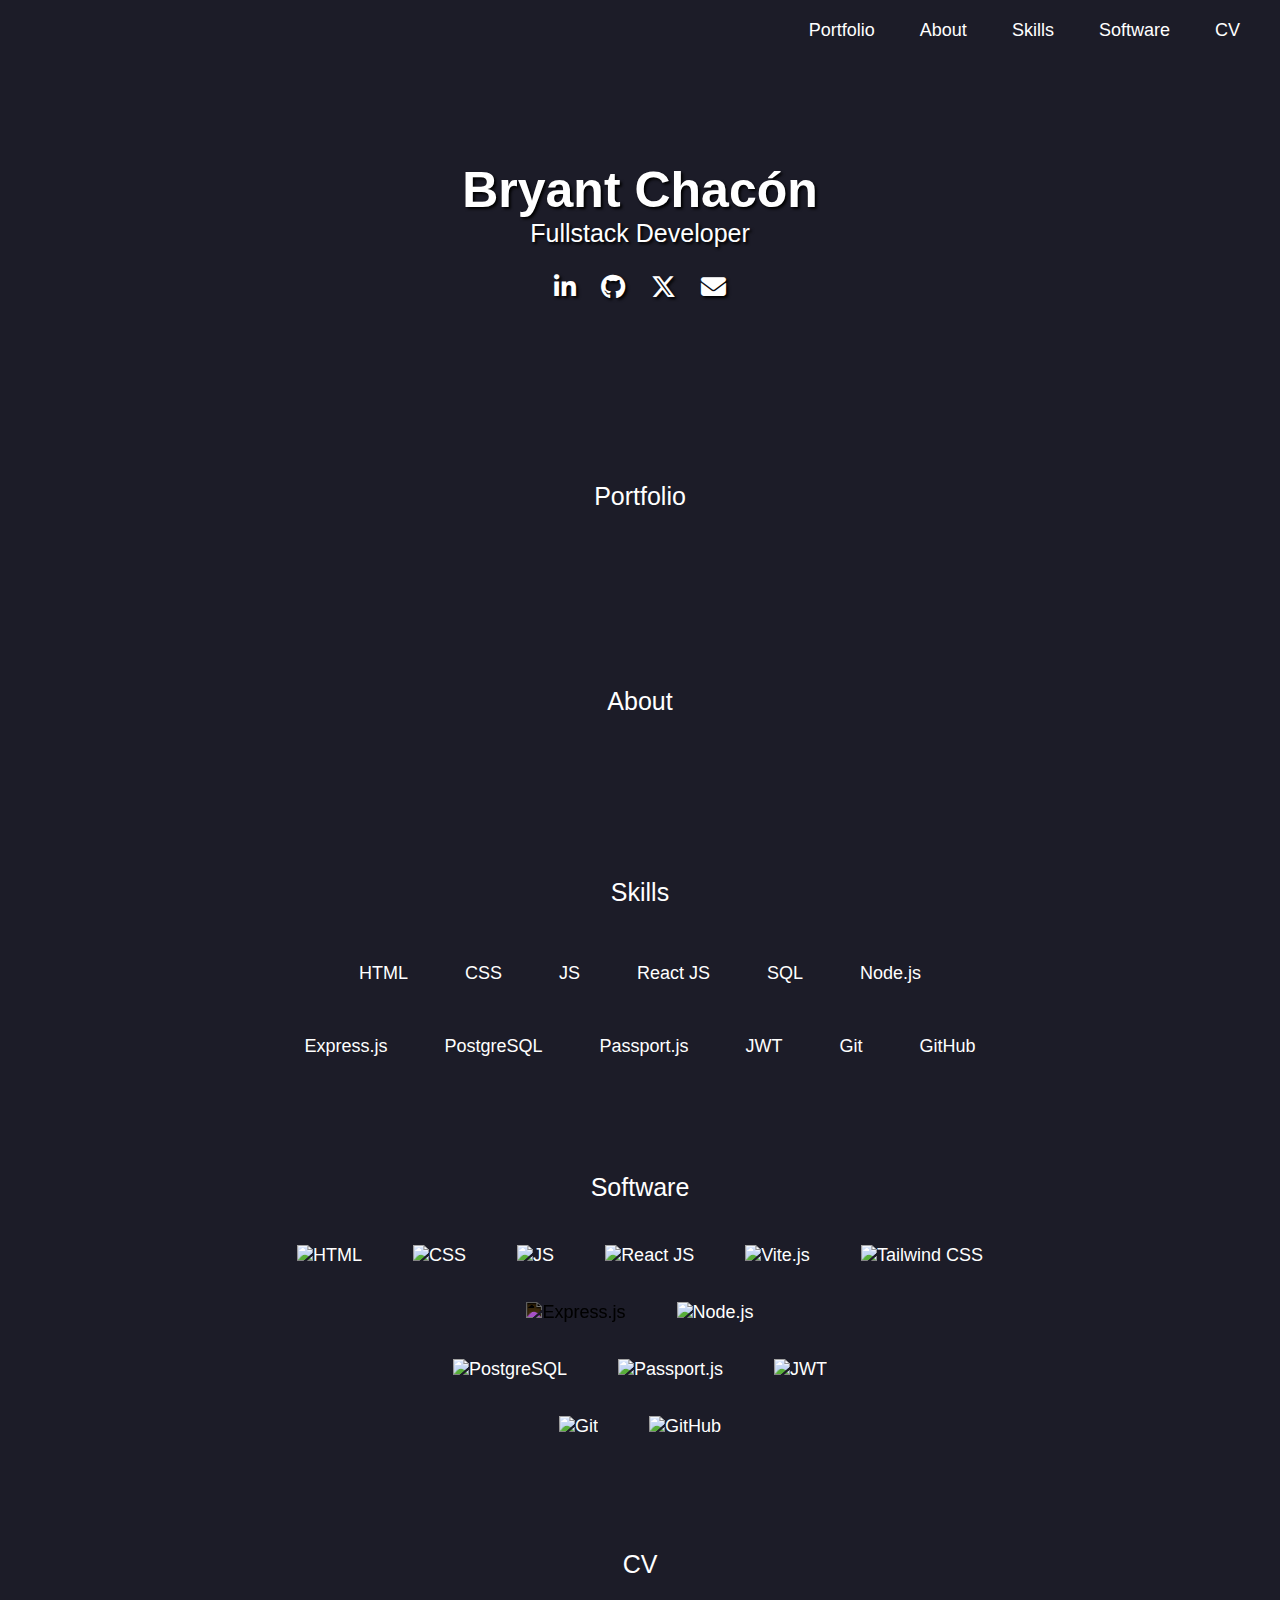
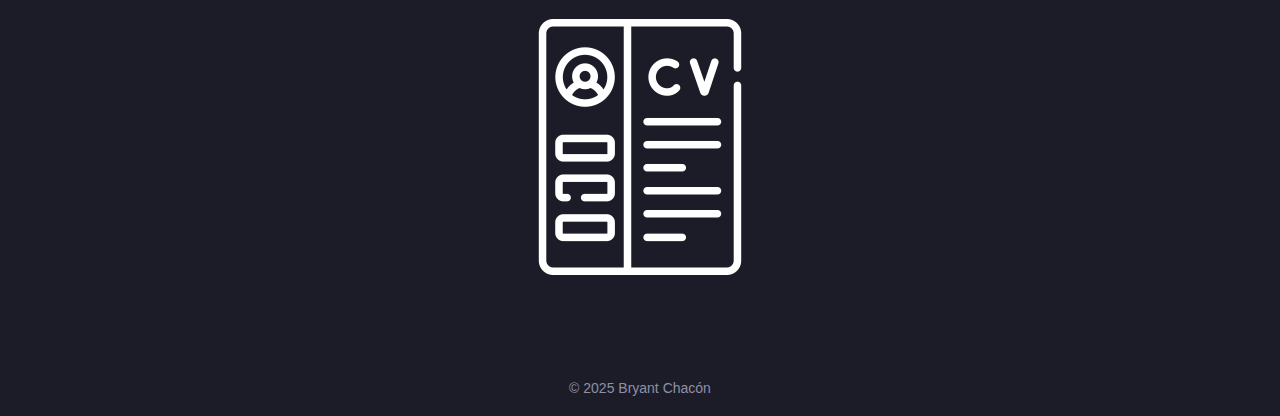
==== commit 6a0849c2: "Correction" ====
--- a/index.html
+++ b/index.html
@@ -2,9 +2,9 @@
 <html lang="en">
 <head>
     <meta charset="UTF-8">
-    <meta name="description" content="Bryant Chacón Software Developer Portfolio.">
+    <meta name="description" content="Bryant Chacón Fullstack Developer Portfolio.">
     <meta name="robots" content="index, follow">
-    <title>Bryant Chacón - Software Developer</title>
+    <title>Bryant Chacón - Fullstack Developer</title>
     <link rel="icon" type="image/svg+xml" href="./images/favicon.svg">
     <meta name="viewport" content="width=device-width, initial-scale=1.0">
     <link rel="stylesheet" href="./style.css">
@@ -23,7 +23,7 @@
         </nav>
         <div class="name-and-description">
             <h1 class="name">Bryant Chacón</h1>
-            <h2 class="description">Software Developer</h2>
+            <h2 class="description">Fullstack Developer</h2>
             <section id="Social" class="social">
                 <ul>
                     <li class="social__item"><a href="https://www.linkedin.com/in/bryantchacon/" target="_blank" aria-label="LinkedIn"><i class="fa-brands fa-linkedin-in"></i></a></li>
